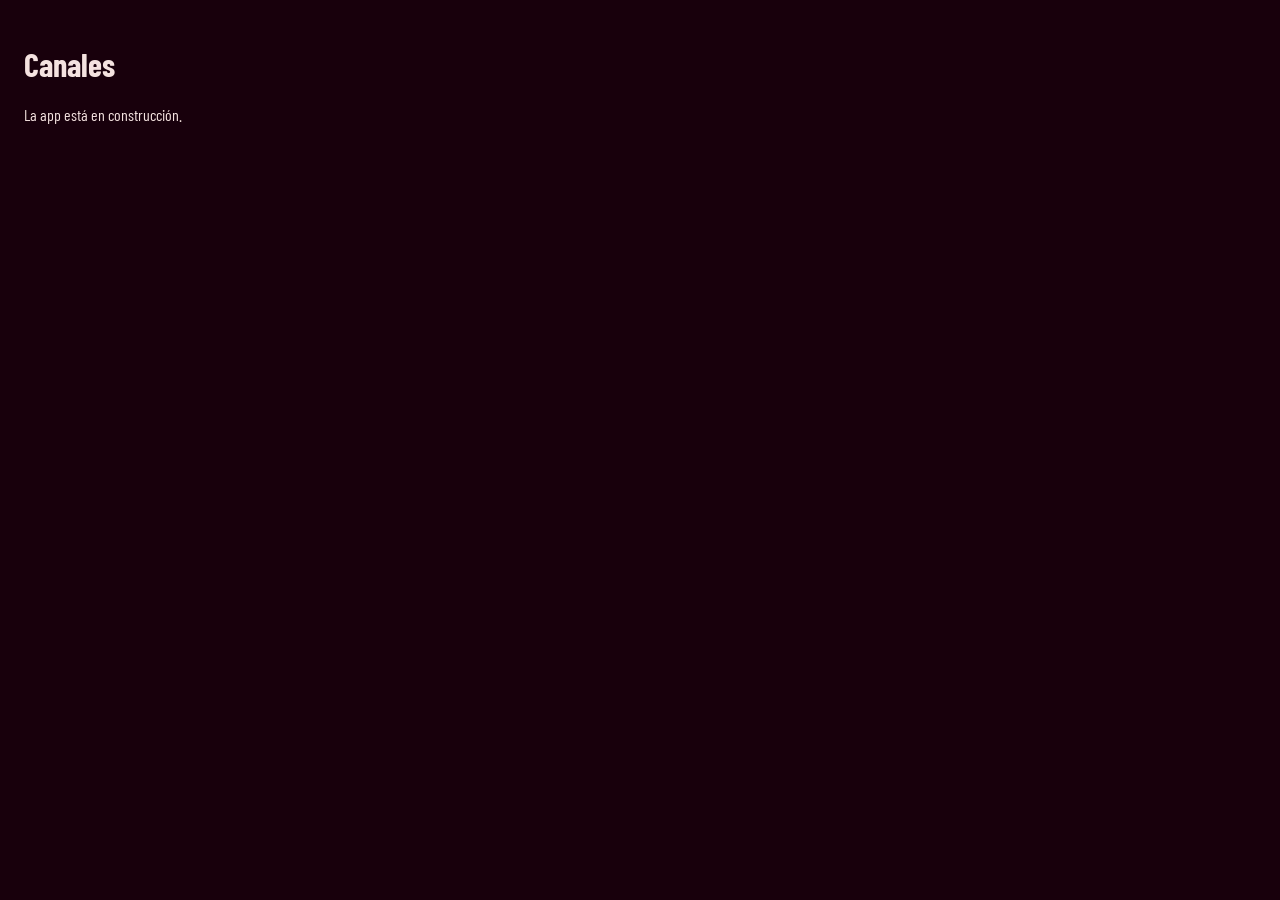
==== index.html @ 2b14af93 "Tarea 0: esqueleto del proyecto y contrato de datos Agrega la estructura de archivos del plan, chann" ====
<!doctype html>
<html lang="es">
<head>
  <meta charset="utf-8">
  <meta name="viewport" content="width=device-width, initial-scale=1">
  <title>Canales</title>
  <link rel="stylesheet" href="css/styles.css">
</head>
<body>
  <main>
    <h1>Canales</h1>
    <p>La app está en construcción.</p>
  </main>
  <script src="js/app.js"></script>
</body>
</html>
---- css/styles.css ----
@import url("../design/tokens.css");

body {
  margin: 0;
  padding: var(--space-3);
  background: var(--surface);
  color: var(--ink);
  font-family: var(--f-display);
}

h1 {
  color: var(--title-color);
}
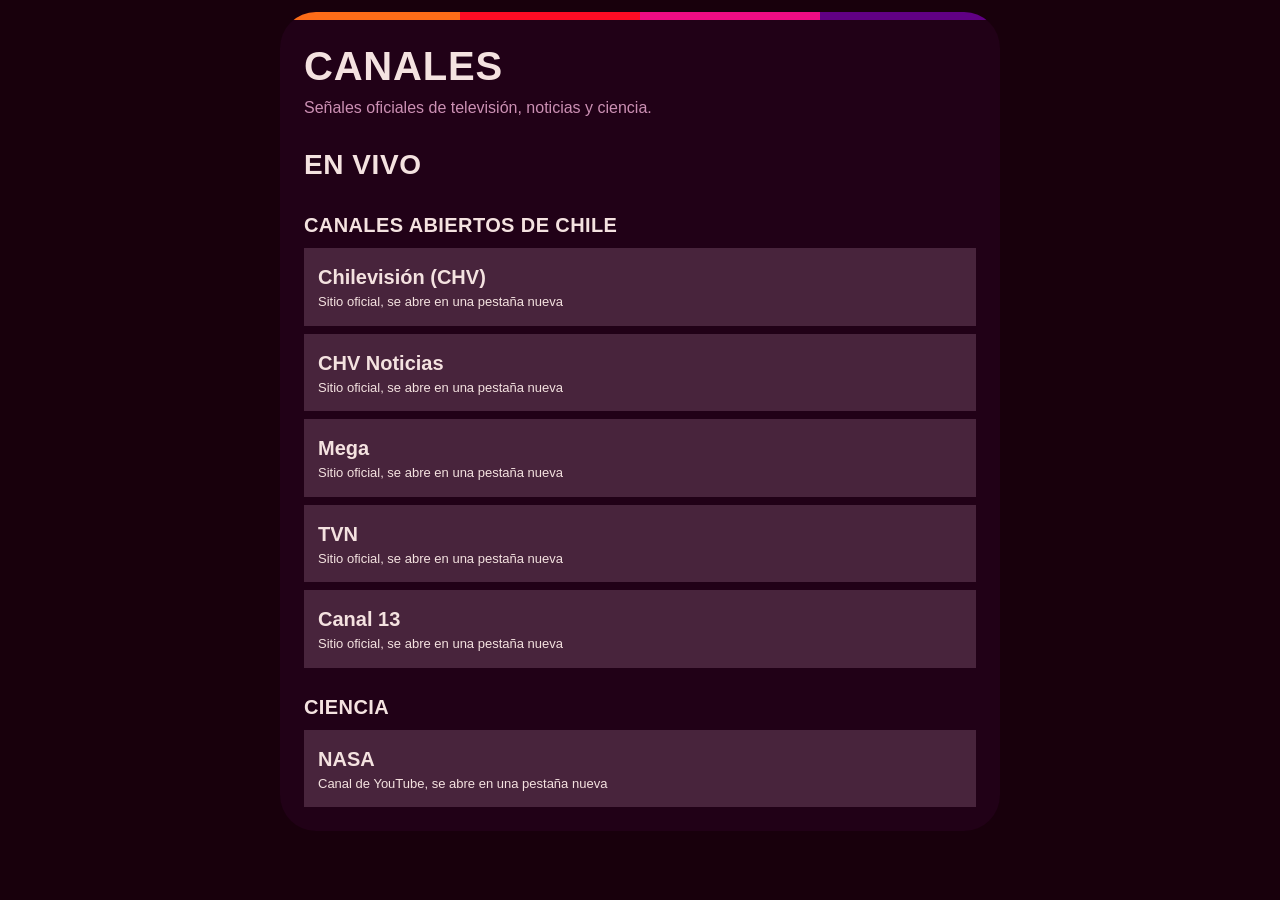
==== commit b4b072aa: "Tarea 2: pestana En vivo con lista de canales por categoria La lista se carga desde channels.json, s" ====
--- a/index.html
+++ b/index.html
@@ -7,10 +7,21 @@
   <link rel="stylesheet" href="css/styles.css">
 </head>
 <body>
-  <main>
-    <h1>Canales</h1>
-    <p>La app está en construcción.</p>
-  </main>
-  <script src="js/app.js"></script>
+  <div class="card">
+    <div class="stripes" aria-hidden="true"><span></span><span></span><span></span><span></span></div>
+    <header>
+      <h1>Canales</h1>
+      <p>Señales oficiales de televisión, noticias y ciencia.</p>
+    </header>
+    <main>
+      <section id="en-vivo" aria-labelledby="en-vivo-titulo">
+        <h2 id="en-vivo-titulo">En vivo</h2>
+        <div id="lista-canales" aria-live="polite">
+          <p class="message">Cargando canales...</p>
+        </div>
+      </section>
+    </main>
+  </div>
+  <script type="module" src="js/app.js"></script>
 </body>
 </html>
--- a/css/styles.css
+++ b/css/styles.css
@@ -1,13 +1,120 @@
 @import url("../design/tokens.css");
+
+*,
+*::before,
+*::after {
+  box-sizing: border-box;
+}
 
 body {
   margin: 0;
-  padding: var(--space-3);
+  padding: var(--space-2);
   background: var(--surface);
   color: var(--ink);
-  font-family: var(--f-display);
+  font-family: var(--f-jp);
+  line-height: 1.5;
 }
 
-h1 {
+/* La tarjeta exterior es lo único con esquinas redondeadas. */
+.card {
+  max-width: 720px;
+  margin: 0 auto;
+  overflow: hidden;
+  background: var(--surface-raised);
+  border-radius: var(--radius-card);
+}
+
+/* Franjas siempre en este orden: naranja, rojo, magenta, violeta. */
+.stripes {
+  display: flex;
+  height: var(--space-1);
+}
+
+.stripes span {
+  flex: 1;
+}
+
+.stripes span:nth-child(1) { background: var(--stripe-orange); }
+.stripes span:nth-child(2) { background: var(--stripe-red); }
+.stripes span:nth-child(3) { background: var(--stripe-magenta); }
+.stripes span:nth-child(4) { background: var(--stripe-violet); }
+
+header,
+main {
+  padding: var(--space-3) var(--space-3) 0;
+}
+
+main {
+  padding-bottom: var(--space-3);
+}
+
+h1,
+h2,
+h3 {
+  margin: 0;
+  font-family: var(--f-display);
+  font-weight: 600;
+  letter-spacing: 0.02em;
+  text-transform: uppercase;
   color: var(--title-color);
+  overflow-wrap: anywhere;
 }
+
+h1 { font-size: 2.5rem; line-height: 1.1; }
+h2 { font-size: 1.75rem; margin-bottom: var(--space-2); }
+h3 { font-size: 1.25rem; margin-bottom: var(--space-1); }
+
+header p {
+  margin: var(--space-1) 0 0;
+  color: var(--ink-muted);
+}
+
+.category {
+  margin-top: var(--space-3);
+}
+
+.channels {
+  display: grid;
+  gap: var(--space-1);
+  margin: 0;
+  padding: 0;
+  list-style: none;
+}
+
+.channel {
+  display: block;
+  min-height: 48px;
+  padding: var(--space-2);
+  background: var(--plate);
+  color: var(--bone);
+  border: 2px solid var(--btn-edge);
+  border-radius: var(--radius-none);
+  text-decoration: none;
+  overflow-wrap: anywhere;
+}
+
+.channel:hover {
+  background: var(--plum);
+}
+
+.channel:focus-visible {
+  outline: 2px solid var(--focus);
+  outline-offset: 2px;
+}
+
+.channel-name {
+  display: block;
+  font-family: var(--f-display);
+  font-size: 1.25rem;
+  font-weight: 600;
+}
+
+.channel-kind {
+  display: block;
+  font-size: 0.8125rem;
+}
+
+.message {
+  margin: 0;
+  color: var(--ink-muted);
+}
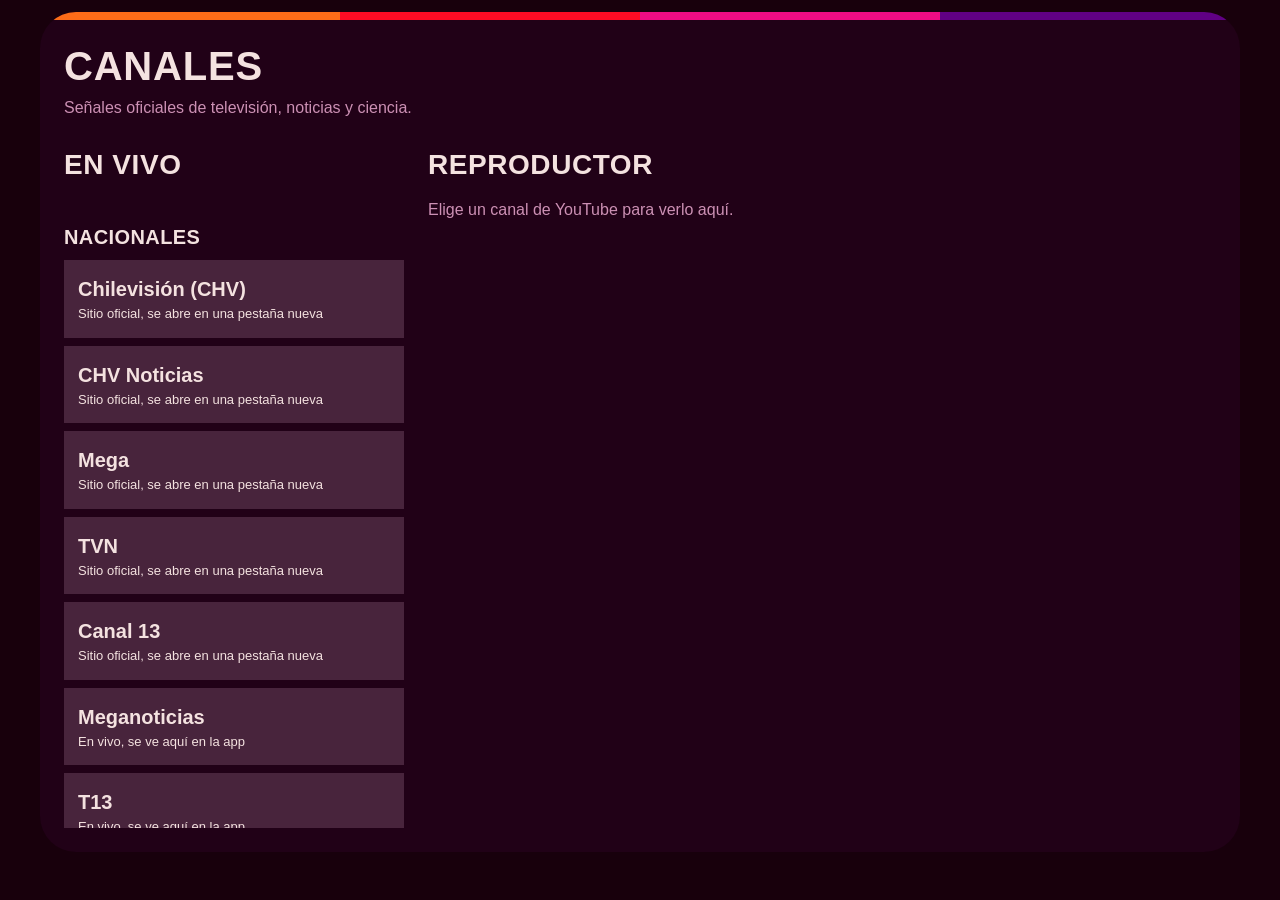
==== commit b821820a: "Tarea 3: reproductor de YouTube incrustado Al tocar un canal de YouTube se reproduce dentro de la ap" ====
--- a/index.html
+++ b/index.html
@@ -14,12 +14,20 @@
       <p>Señales oficiales de televisión, noticias y ciencia.</p>
     </header>
     <main>
-      <section id="en-vivo" aria-labelledby="en-vivo-titulo">
-        <h2 id="en-vivo-titulo">En vivo</h2>
-        <div id="lista-canales" aria-live="polite">
-          <p class="message">Cargando canales...</p>
-        </div>
-      </section>
+      <div class="layout">
+        <section id="en-vivo" aria-labelledby="en-vivo-titulo">
+          <h2 id="en-vivo-titulo">En vivo</h2>
+          <div id="lista-canales" aria-live="polite">
+            <p class="message">Cargando canales...</p>
+          </div>
+        </section>
+        <section id="reproductor" aria-labelledby="reproductor-titulo">
+          <h2 id="reproductor-titulo">Reproductor</h2>
+          <div id="reproductor-contenido" aria-live="polite">
+            <p class="message">Elige un canal de YouTube para verlo aquí.</p>
+          </div>
+        </section>
+      </div>
     </main>
   </div>
   <script type="module" src="js/app.js"></script>
--- a/css/styles.css
+++ b/css/styles.css
@@ -83,7 +83,11 @@
 
 .channel {
   display: block;
+  width: 100%;
   min-height: 48px;
+  font: inherit;
+  text-align: left;
+  cursor: pointer;
   padding: var(--space-2);
   background: var(--plate);
   color: var(--bone);
@@ -114,7 +118,84 @@
   font-size: 0.8125rem;
 }
 
+.channel[aria-pressed="true"] {
+  background: var(--stripe-orange);
+  color: var(--on-stripe);
+}
+
 .message {
   margin: 0;
   color: var(--ink-muted);
 }
+
+/* Reproductor: en vertical queda debajo de la lista. */
+.layout {
+  display: grid;
+  gap: var(--space-3);
+}
+
+#reproductor {
+  min-width: 0;
+}
+
+.player-frame {
+  position: relative;
+  aspect-ratio: 16 / 9;
+  background: var(--surface);
+}
+
+.player-frame iframe {
+  position: absolute;
+  inset: 0;
+  width: 100%;
+  height: 100%;
+  border: 0;
+}
+
+.player-fallback {
+  display: grid;
+  gap: var(--space-2);
+  justify-items: start;
+  margin-top: var(--space-2);
+}
+
+.open-youtube {
+  display: inline-block;
+  min-height: 48px;
+  padding: var(--space-2) var(--space-3);
+  background: var(--stripe-magenta);
+  color: var(--on-stripe);
+  border: 2px solid var(--btn-edge);
+  border-radius: var(--radius-none);
+  font-family: var(--f-display);
+  font-size: 1.25rem;
+  font-weight: 600;
+  text-decoration: none;
+}
+
+.open-youtube:focus-visible {
+  outline: 2px solid var(--focus);
+  outline-offset: 2px;
+}
+
+/* En horizontal: la lista queda al lado del reproductor. */
+@media (orientation: landscape) and (min-width: 700px) {
+  .card {
+    max-width: 1200px;
+  }
+
+  .layout {
+    grid-template-columns: minmax(240px, 340px) minmax(0, 1fr);
+    align-items: start;
+  }
+
+  #lista-canales {
+    max-height: 70vh;
+    overflow-y: auto;
+  }
+
+  #reproductor {
+    position: sticky;
+    top: var(--space-2);
+  }
+}
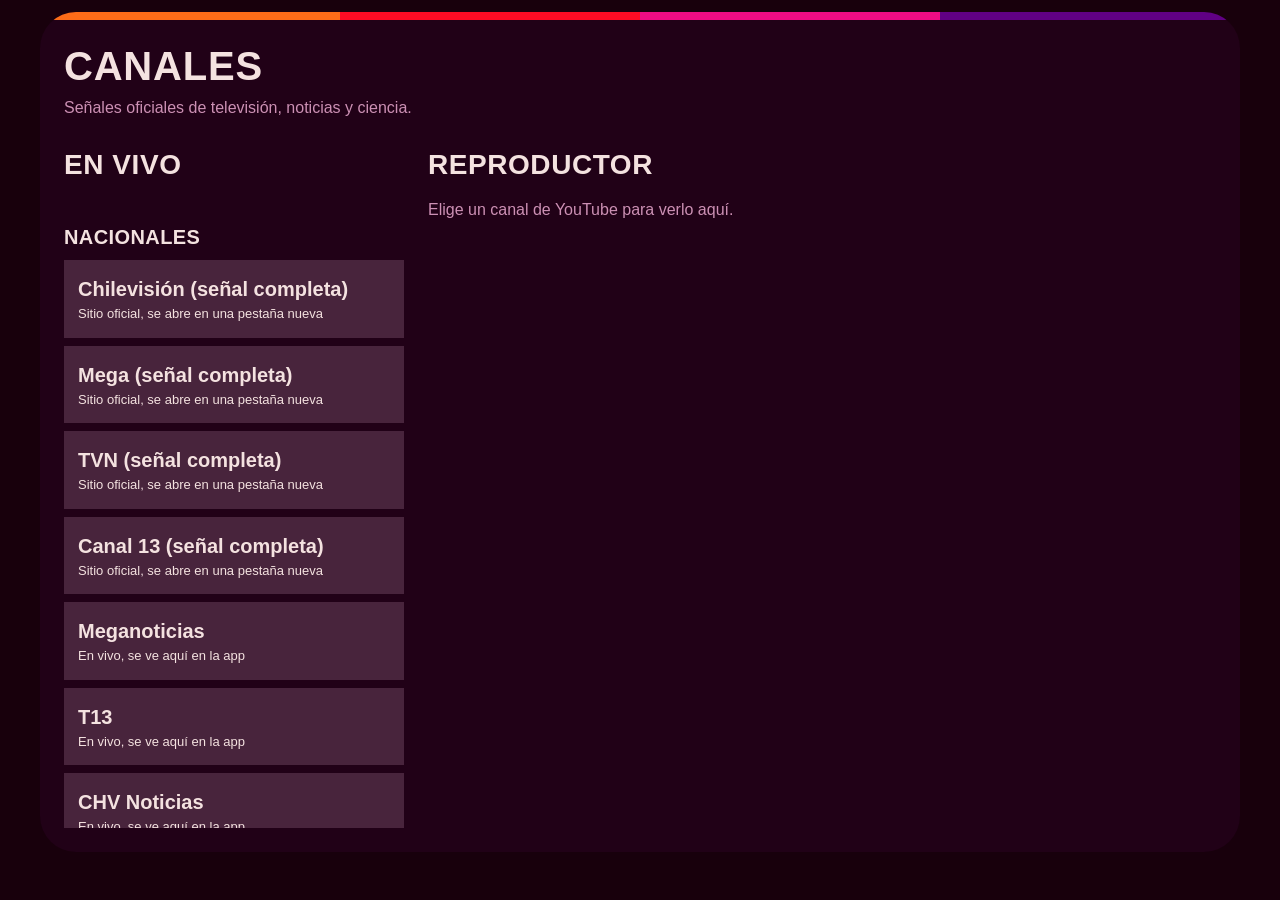
==== commit d7a225a3: "Tarea 8: app instalable como PWA Agrega manifest.webmanifest (nombre Canales, display standalone, co" ====
--- a/index.html
+++ b/index.html
@@ -4,6 +4,9 @@
   <meta charset="utf-8">
   <meta name="viewport" content="width=device-width, initial-scale=1">
   <title>Canales</title>
+  <meta name="theme-color" content="#18000c">
+  <link rel="icon" type="image/png" href="icons/icon-192.png">
+  <link rel="manifest" href="manifest.webmanifest">
   <link rel="stylesheet" href="css/styles.css">
 </head>
 <body>
@@ -14,6 +17,9 @@
       <p>Señales oficiales de televisión, noticias y ciencia.</p>
     </header>
     <main>
+      <p id="aviso-sin-conexion" class="notice" role="status" hidden>
+        Sin conexión: la lista se ve, pero los videos y los sitios oficiales necesitan internet.
+      </p>
       <div class="layout">
         <section id="en-vivo" aria-labelledby="en-vivo-titulo">
           <h2 id="en-vivo-titulo">En vivo</h2>
@@ -31,5 +37,6 @@
     </main>
   </div>
   <script type="module" src="js/app.js"></script>
+  <script src="js/register-sw.js"></script>
 </body>
 </html>
--- a/css/styles.css
+++ b/css/styles.css
@@ -128,6 +128,14 @@
   color: var(--ink-muted);
 }
 
+.notice {
+  margin: 0 0 var(--space-3);
+  padding: var(--space-2);
+  background: var(--plate);
+  color: var(--bone);
+  border-left: var(--space-1) solid var(--stripe-orange);
+}
+
 /* Reproductor: en vertical queda debajo de la lista. */
 .layout {
   display: grid;
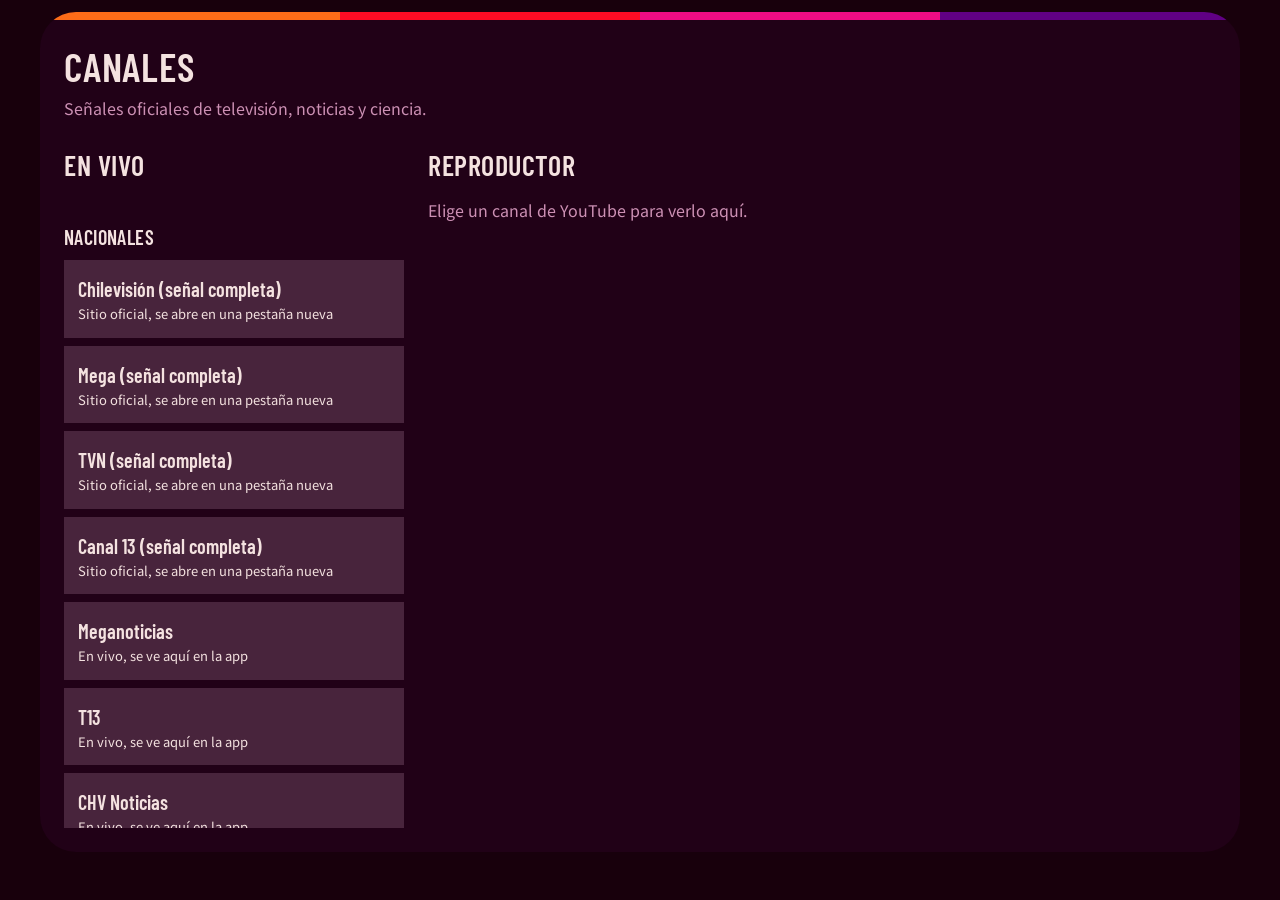
==== commit ae084268: "Tarea 9: endurecimiento de seguridad Las tipografias Barlow Condensed y Noto Sans JP (subconjunto la" ====
--- a/index.html
+++ b/index.html
@@ -2,6 +2,12 @@
 <html lang="es">
 <head>
   <meta charset="utf-8">
+  <!-- Política de seguridad: todo es propio, salvo los marcos del reproductor de YouTube. Sin scripts ni estilos en línea.
+       Lo que YouTube necesite dentro de su marco lo gobierna YouTube, no esta página. -->
+  <meta http-equiv="Content-Security-Policy" content="default-src 'none'; script-src 'self'; style-src 'self'; img-src 'self'; font-src 'self'; connect-src 'self'; manifest-src 'self'; worker-src 'self'; frame-src https://www.youtube-nocookie.com; object-src 'none'; base-uri 'none'; form-action 'none'">
+  <meta name="referrer" content="no-referrer">
+  <!-- Los navegadores solo respetan X-Content-Type-Options como cabecera HTTP; aquí queda como declaración. -->
+  <meta http-equiv="X-Content-Type-Options" content="nosniff">
   <meta name="viewport" content="width=device-width, initial-scale=1">
   <title>Canales</title>
   <meta name="theme-color" content="#18000c">
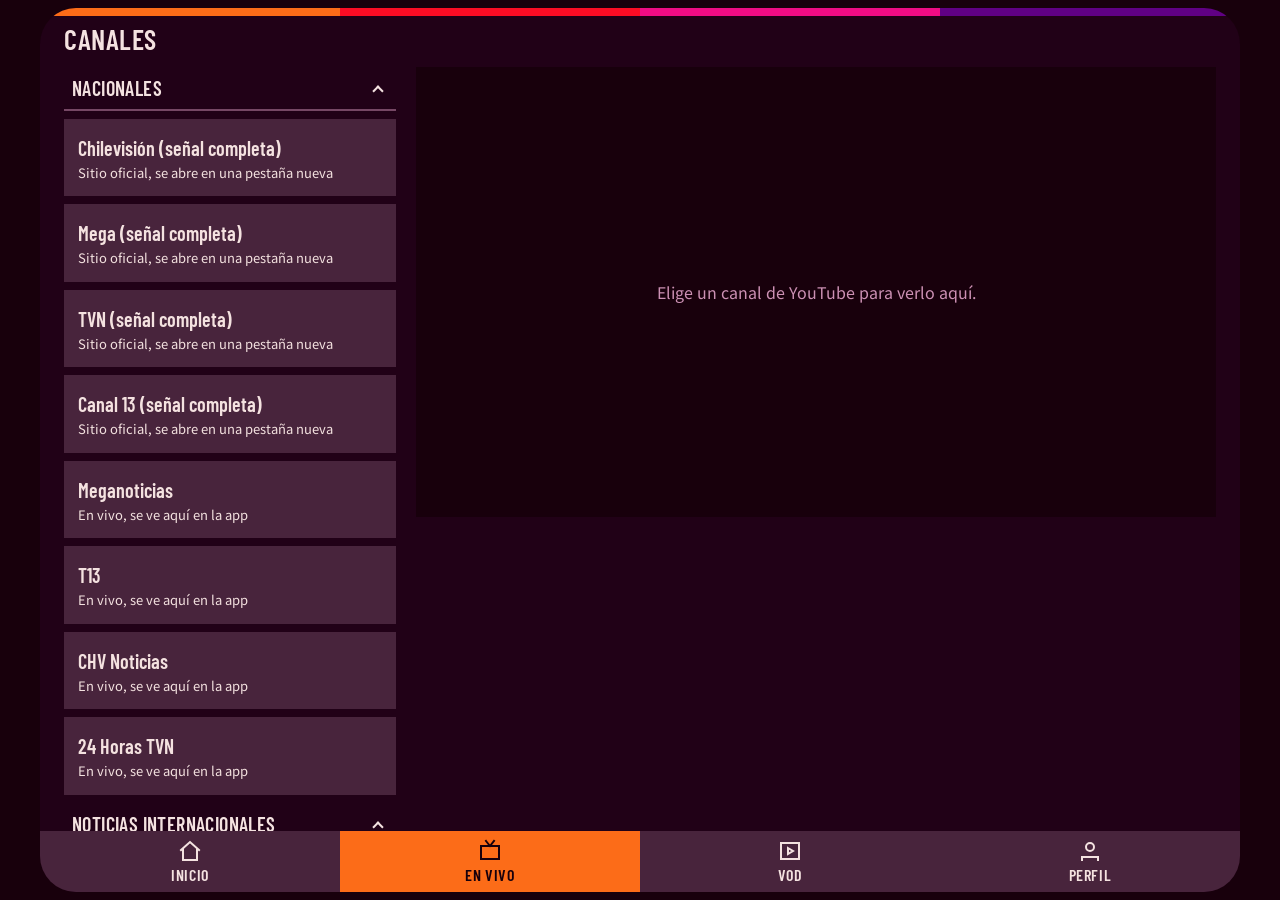
==== commit f9cfa33a: "Navegacion de 4 pestanas con barra inferior Barra inferior fija con Inicio, En Vivo, VOD y Perfil (i" ====
--- a/index.html
+++ b/index.html
@@ -8,7 +8,7 @@
   <meta name="referrer" content="no-referrer">
   <!-- Los navegadores solo respetan X-Content-Type-Options como cabecera HTTP; aquí queda como declaración. -->
   <meta http-equiv="X-Content-Type-Options" content="nosniff">
-  <meta name="viewport" content="width=device-width, initial-scale=1">
+  <meta name="viewport" content="width=device-width, initial-scale=1, viewport-fit=cover">
   <title>Canales</title>
   <meta name="theme-color" content="#18000c">
   <link rel="icon" type="image/png" href="icons/icon-192.png">
@@ -18,29 +18,67 @@
 <body>
   <div class="card">
     <div class="stripes" aria-hidden="true"><span></span><span></span><span></span><span></span></div>
-    <header>
+    <header class="topbar">
       <h1>Canales</h1>
-      <p>Señales oficiales de televisión, noticias y ciencia.</p>
     </header>
     <main>
       <p id="aviso-sin-conexion" class="notice" role="status" hidden>
         Sin conexión: la lista se ve, pero los videos y los sitios oficiales necesitan internet.
       </p>
-      <div class="layout">
-        <section id="en-vivo" aria-labelledby="en-vivo-titulo">
-          <h2 id="en-vivo-titulo">En vivo</h2>
-          <div id="lista-canales" aria-live="polite">
-            <p class="message">Cargando canales...</p>
-          </div>
+      <div class="panels">
+        <section id="panel-inicio" class="panel" role="tabpanel" aria-labelledby="tab-inicio" hidden>
+          <h2>Inicio</h2>
+          <p class="message">Próximamente</p>
         </section>
-        <section id="reproductor" aria-labelledby="reproductor-titulo">
-          <h2 id="reproductor-titulo">Reproductor</h2>
-          <div id="reproductor-contenido" aria-live="polite">
-            <p class="message">Elige un canal de YouTube para verlo aquí.</p>
-          </div>
+
+        <section id="panel-en-vivo" class="panel live" role="tabpanel" aria-labelledby="tab-en-vivo">
+          <section id="reproductor" class="player-area" aria-labelledby="reproductor-titulo">
+            <h2 id="reproductor-titulo" class="sr-only">Reproductor</h2>
+            <div id="reproductor-contenido" aria-live="polite">
+              <div class="player-frame player-empty">
+                <p class="message">Elige un canal de YouTube para verlo aquí.</p>
+              </div>
+            </div>
+          </section>
+          <section id="en-vivo" class="channel-area" aria-labelledby="en-vivo-titulo">
+            <h2 id="en-vivo-titulo" class="sr-only">Canales en vivo</h2>
+            <div id="lista-canales" aria-live="polite">
+              <p class="message">Cargando canales...</p>
+            </div>
+          </section>
+        </section>
+
+        <section id="panel-vod" class="panel" role="tabpanel" aria-labelledby="tab-vod" hidden>
+          <h2>VOD</h2>
+          <p class="message">Próximamente</p>
+        </section>
+
+        <section id="panel-perfil" class="panel" role="tabpanel" aria-labelledby="tab-perfil" hidden>
+          <h2>Perfil</h2>
+          <p class="message">Próximamente</p>
         </section>
       </div>
     </main>
+    <nav class="tabbar" aria-label="Navegación principal">
+      <div id="barra-pestanas" class="tabs" role="tablist" aria-label="Secciones de la app">
+        <button type="button" id="tab-inicio" class="tab" role="tab" data-tab="inicio" aria-controls="panel-inicio" aria-selected="false" tabindex="-1">
+          <svg viewBox="0 0 24 24" aria-hidden="true" focusable="false"><path d="M3 11 12 3l9 8M5 10v11h14V10"/></svg>
+          <span>Inicio</span>
+        </button>
+        <button type="button" id="tab-en-vivo" class="tab" role="tab" data-tab="en-vivo" aria-controls="panel-en-vivo" aria-selected="true" tabindex="0">
+          <svg viewBox="0 0 24 24" aria-hidden="true" focusable="false"><path d="M8 2l4 5 4-5"/><rect x="3" y="7" width="18" height="13"/></svg>
+          <span>En Vivo</span>
+        </button>
+        <button type="button" id="tab-vod" class="tab" role="tab" data-tab="vod" aria-controls="panel-vod" aria-selected="false" tabindex="-1">
+          <svg viewBox="0 0 24 24" aria-hidden="true" focusable="false"><rect x="3" y="4" width="18" height="16"/><path d="M10 9l5 3-5 3z"/></svg>
+          <span>VOD</span>
+        </button>
+        <button type="button" id="tab-perfil" class="tab" role="tab" data-tab="perfil" aria-controls="panel-perfil" aria-selected="false" tabindex="-1">
+          <svg viewBox="0 0 24 24" aria-hidden="true" focusable="false"><circle cx="12" cy="8" r="4"/><path d="M4 21v-3h16v3"/></svg>
+          <span>Perfil</span>
+        </button>
+      </div>
+    </nav>
   </div>
   <script type="module" src="js/app.js"></script>
   <script src="js/register-sw.js"></script>
--- a/css/styles.css
+++ b/css/styles.css
@@ -6,18 +6,41 @@
   box-sizing: border-box;
 }
 
+/* Sin esta regla, un display propio (flex, grid) le gana al atributo hidden. */
+[hidden] {
+  display: none !important;
+}
+
 body {
   margin: 0;
-  padding: var(--space-2);
+  padding: var(--space-1);
   background: var(--surface);
   color: var(--ink);
   font-family: var(--f-jp);
   line-height: 1.5;
 }
 
-/* La tarjeta exterior es lo único con esquinas redondeadas. */
+/* Texto solo para lectores de pantalla. */
+.sr-only {
+  position: absolute;
+  width: 1px;
+  height: 1px;
+  margin: -1px;
+  padding: 0;
+  overflow: hidden;
+  clip-path: inset(50%);
+  white-space: nowrap;
+  border: 0;
+}
+
+/* La tarjeta exterior es lo único con esquinas redondeadas. Ocupa toda la pantalla:
+   franjas, título, contenido que se ajusta y barra de pestañas fija abajo. */
 .card {
+  display: grid;
+  grid-template-rows: auto auto minmax(0, 1fr) auto;
   max-width: 720px;
+  height: calc(100vh - 2 * var(--space-1));
+  height: calc(100dvh - 2 * var(--space-1));
   margin: 0 auto;
   overflow: hidden;
   background: var(--surface-raised);
@@ -39,13 +62,15 @@
 .stripes span:nth-child(3) { background: var(--stripe-magenta); }
 .stripes span:nth-child(4) { background: var(--stripe-violet); }
 
-header,
+.topbar {
+  padding: var(--space-1) var(--space-3) 0;
+}
+
 main {
-  padding: var(--space-3) var(--space-3) 0;
-}
-
-main {
-  padding-bottom: var(--space-3);
+  display: flex;
+  flex-direction: column;
+  min-height: 0;
+  padding: var(--space-1) var(--space-2) 0;
 }
 
 h1,
@@ -60,68 +85,9 @@
   overflow-wrap: anywhere;
 }
 
-h1 { font-size: 2.5rem; line-height: 1.1; }
-h2 { font-size: 1.75rem; margin-bottom: var(--space-2); }
-h3 { font-size: 1.25rem; margin-bottom: var(--space-1); }
-
-header p {
-  margin: var(--space-1) 0 0;
-  color: var(--ink-muted);
-}
-
-.category {
-  margin-top: var(--space-3);
-}
-
-.channels {
-  display: grid;
-  gap: var(--space-1);
-  margin: 0;
-  padding: 0;
-  list-style: none;
-}
-
-.channel {
-  display: block;
-  width: 100%;
-  min-height: 48px;
-  font: inherit;
-  text-align: left;
-  cursor: pointer;
-  padding: var(--space-2);
-  background: var(--plate);
-  color: var(--bone);
-  border: 2px solid var(--btn-edge);
-  border-radius: var(--radius-none);
-  text-decoration: none;
-  overflow-wrap: anywhere;
-}
-
-.channel:hover {
-  background: var(--plum);
-}
-
-.channel:focus-visible {
-  outline: 2px solid var(--focus);
-  outline-offset: 2px;
-}
-
-.channel-name {
-  display: block;
-  font-family: var(--f-display);
-  font-size: 1.25rem;
-  font-weight: 600;
-}
-
-.channel-kind {
-  display: block;
-  font-size: 0.8125rem;
-}
-
-.channel[aria-pressed="true"] {
-  background: var(--stripe-orange);
-  color: var(--on-stripe);
-}
+h1 { font-size: 1.75rem; line-height: 1.1; }
+h2 { font-size: 1.5rem; margin-bottom: var(--space-1); }
+h3 { font-size: 1.25rem; }
 
 .message {
   margin: 0;
@@ -129,23 +95,60 @@
 }
 
 .notice {
-  margin: 0 0 var(--space-3);
-  padding: var(--space-2);
+  flex: none;
+  margin: 0 0 var(--space-1);
+  padding: var(--space-1) var(--space-2);
   background: var(--plate);
   color: var(--bone);
   border-left: var(--space-1) solid var(--stripe-orange);
-}
-
-/* Reproductor: en vertical queda debajo de la lista. */
-.layout {
-  display: grid;
-  gap: var(--space-3);
-}
-
-#reproductor {
+  font-size: 0.875rem;
+}
+
+/* Paneles de las pestañas: solo uno se ve a la vez y ocupa todo el espacio disponible. */
+.panels {
+  flex: 1;
+  min-height: 0;
+}
+
+.panel {
+  height: 100%;
+  min-height: 0;
+  overflow-y: auto;
+  padding: var(--space-1) var(--space-1) var(--space-2);
+}
+
+/* En Vivo: reproductor fijo arriba y la lista debajo con su propio scroll. */
+.live {
+  display: flex;
+  flex-direction: column;
+  gap: var(--space-1);
+  overflow: hidden;
+  padding: 0;
+}
+
+.player-area {
+  flex: none;
   min-width: 0;
-}
-
+  padding: 4px 4px 0;
+}
+
+.channel-area {
+  display: flex;
+  flex: 1;
+  flex-direction: column;
+  min-height: 0;
+}
+
+#lista-canales {
+  flex: 1;
+  min-height: 0;
+  /* El relleno deja sitio para que el anillo de foco no quede recortado por el scroll. */
+  padding: 4px;
+  overflow-y: auto;
+  overscroll-behavior: contain;
+}
+
+/* Reproductor */
 .player-frame {
   position: relative;
   aspect-ratio: 16 / 9;
@@ -160,17 +163,37 @@
   border: 0;
 }
 
+.player-empty {
+  display: grid;
+  place-items: center;
+  padding: var(--space-2);
+  text-align: center;
+}
+
+#reproductor-contenido h3 {
+  margin: 0 0 var(--space-1);
+  font-size: 1.125rem;
+}
+
 .player-fallback {
-  display: grid;
-  gap: var(--space-2);
-  justify-items: start;
-  margin-top: var(--space-2);
+  display: flex;
+  flex-wrap: wrap;
+  gap: var(--space-1) var(--space-2);
+  align-items: center;
+  margin-top: var(--space-1);
+}
+
+.player-fallback .message {
+  flex: 1 1 160px;
+  font-size: 0.8125rem;
+  line-height: 1.35;
 }
 
 .open-youtube {
-  display: inline-block;
-  min-height: 48px;
-  padding: var(--space-2) var(--space-3);
+  display: inline-flex;
+  align-items: center;
+  min-height: 44px;
+  padding: 0 var(--space-3);
   background: var(--stripe-magenta);
   color: var(--on-stripe);
   border: 2px solid var(--btn-edge);
@@ -181,29 +204,213 @@
   text-decoration: none;
 }
 
+/* Categorías plegables */
+.category {
+  margin-top: var(--space-1);
+}
+
+.category:first-child {
+  margin-top: 0;
+}
+
+.category-toggle {
+  display: flex;
+  align-items: center;
+  justify-content: space-between;
+  gap: var(--space-1);
+  width: 100%;
+  min-height: 44px;
+  padding: 0 var(--space-1);
+  background: transparent;
+  color: var(--title-color);
+  border: 0;
+  border-bottom: 2px solid var(--rule);
+  border-radius: var(--radius-none);
+  font: inherit;
+  letter-spacing: inherit;
+  text-align: left;
+  text-transform: inherit;
+  cursor: pointer;
+}
+
+/* Flecha dibujada con bordes: hacia abajo si está plegada, hacia arriba si está abierta. */
+.category-toggle::after {
+  content: "";
+  flex: none;
+  width: 8px;
+  height: 8px;
+  margin-right: 6px;
+  border: solid currentColor;
+  border-width: 0 2px 2px 0;
+  transform: rotate(45deg);
+}
+
+.category-toggle[aria-expanded="true"]::after {
+  transform: rotate(-135deg);
+  margin-top: 6px;
+}
+
+.channels {
+  display: grid;
+  gap: var(--space-1);
+  margin: var(--space-1) 0 0;
+  padding: 0;
+  list-style: none;
+}
+
+.channel {
+  display: block;
+  width: 100%;
+  min-height: 48px;
+  padding: var(--space-2);
+  font: inherit;
+  text-align: left;
+  cursor: pointer;
+  background: var(--plate);
+  color: var(--bone);
+  border: 2px solid var(--btn-edge);
+  border-radius: var(--radius-none);
+  text-decoration: none;
+  overflow-wrap: anywhere;
+}
+
+.channel:hover {
+  background: var(--plum);
+}
+
+.channel[aria-pressed="true"] {
+  background: var(--stripe-orange);
+  color: var(--on-stripe);
+}
+
+.channel-name {
+  display: block;
+  font-family: var(--f-display);
+  font-size: 1.25rem;
+  font-weight: 600;
+}
+
+.channel-kind {
+  display: block;
+  font-size: 0.8125rem;
+}
+
+/* Barra de pestañas inferior */
+.tabbar {
+  background: var(--plate);
+  padding-bottom: env(safe-area-inset-bottom);
+}
+
+.tabs {
+  display: grid;
+  grid-template-columns: repeat(4, 1fr);
+}
+
+.tab {
+  display: flex;
+  flex-direction: column;
+  align-items: center;
+  justify-content: center;
+  gap: 2px;
+  min-width: 44px;
+  min-height: 56px;
+  padding: 6px 4px;
+  background: transparent;
+  color: var(--bone);
+  border: 2px solid var(--btn-edge);
+  border-radius: var(--radius-none);
+  font-family: var(--f-display);
+  font-size: 1rem;
+  font-weight: 600;
+  letter-spacing: 0.04em;
+  text-transform: uppercase;
+  cursor: pointer;
+}
+
+.tab svg {
+  width: 24px;
+  height: 24px;
+  fill: none;
+  stroke: currentColor;
+  stroke-width: 2;
+  stroke-linecap: square;
+  stroke-linejoin: miter;
+}
+
+.tab:hover {
+  background: var(--plum);
+}
+
+.tab[aria-selected="true"] {
+  background: var(--stripe-orange);
+  color: var(--on-stripe);
+}
+
+/* Foco visible en todo lo que se puede tocar. En la barra el anillo va por dentro para que nada lo recorte. */
+.channel:focus-visible,
+.category-toggle:focus-visible,
 .open-youtube:focus-visible {
   outline: 2px solid var(--focus);
   outline-offset: 2px;
 }
 
+.tab:focus-visible {
+  outline: 2px solid var(--focus);
+  outline-offset: -6px;
+}
+
+.tab[aria-selected="true"]:focus-visible {
+  outline-color: var(--on-stripe);
+}
+
+/* Teléfono acostado: poca altura, así que el título se oculta a la vista (sigue para lectores de pantalla)
+   y el reproductor gana ese espacio. */
+@media (orientation: landscape) and (max-height: 500px) {
+  .topbar {
+    padding: 0;
+  }
+
+  .topbar h1,
+  .player-fallback .message {
+    position: absolute;
+    width: 1px;
+    height: 1px;
+    margin: -1px;
+    overflow: hidden;
+    clip-path: inset(50%);
+    white-space: nowrap;
+  }
+}
+
 /* En horizontal: la lista queda al lado del reproductor. */
-@media (orientation: landscape) and (min-width: 700px) {
+@media (orientation: landscape) and (min-width: 560px) {
   .card {
     max-width: 1200px;
   }
 
-  .layout {
-    grid-template-columns: minmax(240px, 340px) minmax(0, 1fr);
+  /* El video no puede ser más alto que el espacio libre: así entran el título y el botón de respaldo. */
+  .player-frame {
+    max-width: calc((100vh - 205px) * 16 / 9);
+    max-width: calc((100dvh - 205px) * 16 / 9);
+  }
+
+  .live {
+    display: grid;
+    grid-template-columns: minmax(220px, min(340px, 40%)) minmax(0, 1fr);
+    grid-template-areas: "lista reproductor";
     align-items: start;
-  }
-
-  #lista-canales {
-    max-height: 70vh;
+    gap: var(--space-2);
+    padding: 0 var(--space-1);
+  }
+
+  .channel-area {
+    grid-area: lista;
+    height: 100%;
+  }
+
+  .player-area {
+    grid-area: reproductor;
+    max-height: 100%;
     overflow-y: auto;
   }
-
-  #reproductor {
-    position: sticky;
-    top: var(--space-2);
-  }
-}
+}
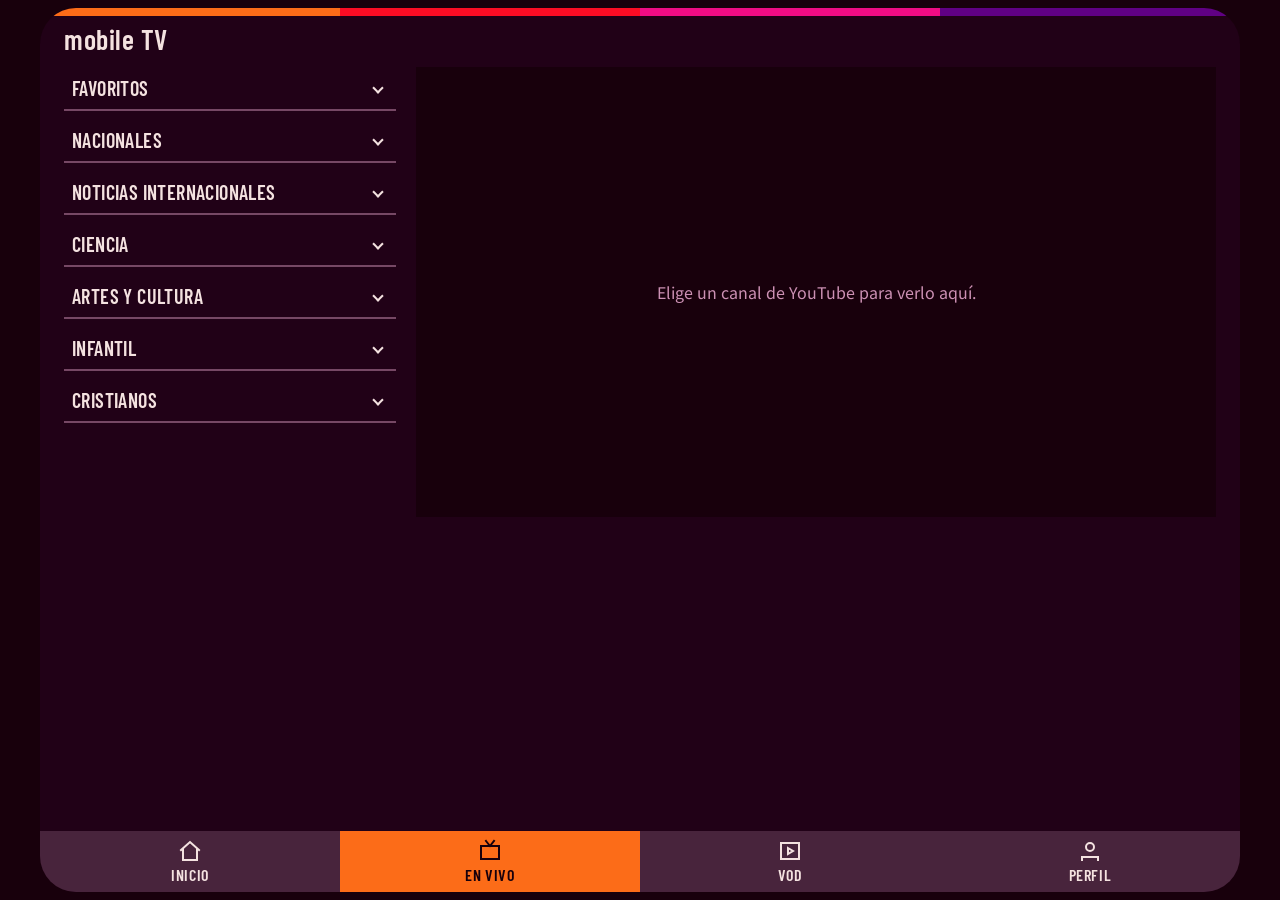
==== commit 8bf06a78: "La app se llama mobile TV y estrena icono de televisor retro Nombre en manifest, index, instalar y R" ====
--- a/index.html
+++ b/index.html
@@ -9,9 +9,10 @@
   <!-- Los navegadores solo respetan X-Content-Type-Options como cabecera HTTP; aquí queda como declaración. -->
   <meta http-equiv="X-Content-Type-Options" content="nosniff">
   <meta name="viewport" content="width=device-width, initial-scale=1, viewport-fit=cover">
-  <title>Canales</title>
+  <title>mobile TV</title>
   <meta name="theme-color" content="#18000c">
-  <link rel="icon" type="image/png" href="icons/icon-192.png">
+  <link rel="icon" type="image/svg+xml" href="icons/favicon.svg">
+  <link rel="icon" type="image/png" sizes="32x32" href="icons/favicon-32.png">
   <link rel="manifest" href="manifest.webmanifest">
   <link rel="stylesheet" href="css/styles.css">
 </head>
@@ -19,7 +20,7 @@
   <div class="card">
     <div class="stripes" aria-hidden="true"><span></span><span></span><span></span><span></span></div>
     <header class="topbar">
-      <h1>Canales</h1>
+      <h1><span class="brand">mobile TV</span></h1>
     </header>
     <main>
       <p id="aviso-sin-conexion" class="notice" role="status" hidden>
--- a/css/styles.css
+++ b/css/styles.css
@@ -86,6 +86,9 @@
 }
 
 h1 { font-size: 1.75rem; line-height: 1.1; }
+
+/* El nombre de la app se escribe siempre "mobile TV", sin pasarlo a mayúsculas. */
+.brand { text-transform: none; }
 h2 { font-size: 1.5rem; margin-bottom: var(--space-1); }
 h3 { font-size: 1.25rem; }
 
@@ -293,6 +296,64 @@
 .channel-kind {
   display: block;
   font-size: 0.8125rem;
+}
+
+/* Últimos vistos y Favoritos: títulos fijos (no se pliegan) arriba de las categorías. */
+.shelf {
+  margin-bottom: var(--space-1);
+}
+
+.shelf-title {
+  display: flex;
+  align-items: center;
+  min-height: 44px;
+  padding: 0 var(--space-1);
+  border-bottom: 2px solid var(--rule);
+}
+
+.shelf .message {
+  padding: var(--space-1);
+  font-size: 0.875rem;
+}
+
+/* Cada canal lleva a su lado la estrella de favoritos. */
+.channel-row {
+  display: grid;
+  grid-template-columns: 1fr 48px;
+  gap: 2px;
+}
+
+.star {
+  display: grid;
+  place-items: center;
+  min-height: 48px;
+  padding: 0;
+  background: var(--plate);
+  color: var(--bone);
+  border: 2px solid var(--btn-edge);
+  border-radius: var(--radius-none);
+  cursor: pointer;
+}
+
+.star:hover {
+  background: var(--plum);
+}
+
+.star svg {
+  width: 24px;
+  height: 24px;
+  fill: none;
+  stroke: currentColor;
+  stroke-width: 2;
+  stroke-linejoin: round;
+}
+
+.star[aria-pressed="true"] {
+  color: var(--stripe-orange);
+}
+
+.star[aria-pressed="true"] svg {
+  fill: currentColor;
 }
 
 /* Barra de pestañas inferior */
@@ -348,6 +409,7 @@
 
 /* Foco visible en todo lo que se puede tocar. En la barra el anillo va por dentro para que nada lo recorte. */
 .channel:focus-visible,
+.star:focus-visible,
 .category-toggle:focus-visible,
 .open-youtube:focus-visible {
   outline: 2px solid var(--focus);
